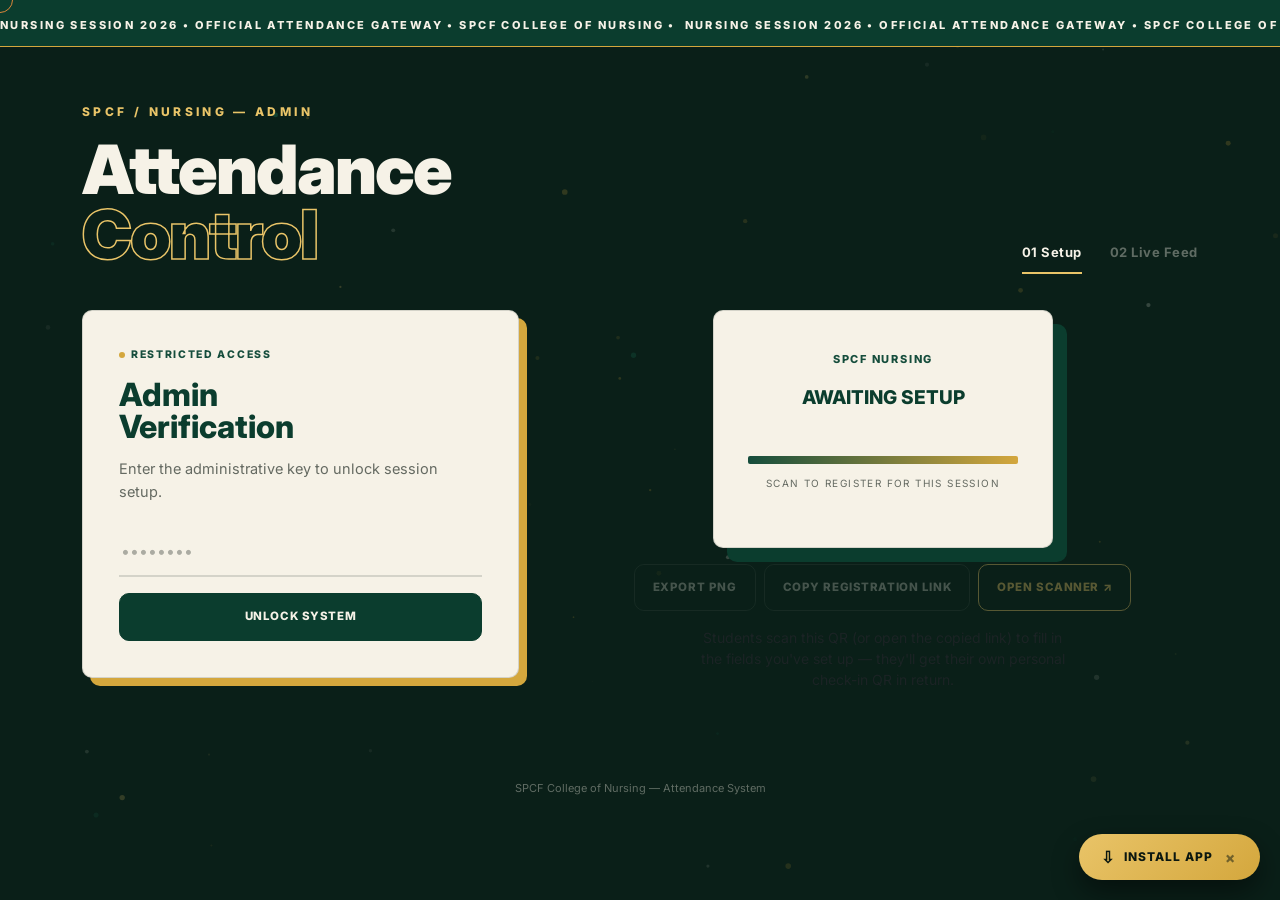
==== index.html @ 56ed8647 "Add files via upload" ====
<!DOCTYPE html>
<html lang="en">
<head>
<meta charset="UTF-8" />
<meta name="viewport" content="width=device-width, initial-scale=1.0" />
<title>Admin | CON Attendance</title>
<link rel="preconnect" href="https://fonts.googleapis.com">
<link href="https://fonts.googleapis.com/css2?family=Sora:wght@400;700;800&family=Inter:wght@400;600;900&display=swap" rel="stylesheet">
<link href="https://cdn.jsdelivr.net/npm/bootstrap@5.3.3/dist/css/bootstrap.min.css" rel="stylesheet">
<script src="https://cdnjs.cloudflare.com/ajax/libs/qrcodejs/1.0.0/qrcode.min.js"></script>
<link rel="stylesheet" href="css/style.css">
<link rel="manifest" href="manifest.webmanifest">
<meta name="theme-color" content="#0B3D2E">
<link rel="icon" type="image/png" href="images/favicon.png">
<link rel="apple-touch-icon" href="images/icon-192.png">
<meta name="mobile-web-app-capable" content="yes">
<meta name="apple-mobile-web-app-capable" content="yes">
<meta name="apple-mobile-web-app-status-bar-style" content="black-translucent">
<meta name="apple-mobile-web-app-title" content="CON Attendance">
</head>
<body>

<div class="cursor-ring"></div>

<div class="top-announcement">
  <div class="marquee-wrapper">
    <span>NURSING SESSION 2026&nbsp;•&nbsp;OFFICIAL ATTENDANCE GATEWAY&nbsp;•&nbsp;SPCF COLLEGE OF NURSING&nbsp;•&nbsp;</span>
    <span>NURSING SESSION 2026&nbsp;•&nbsp;OFFICIAL ATTENDANCE GATEWAY&nbsp;•&nbsp;SPCF COLLEGE OF NURSING&nbsp;•&nbsp;</span>
  </div>
</div>

<div class="container">
  <header class="main-header d-flex justify-content-between align-items-end flex-wrap gap-3">
    <div>
      <div class="logo-wrap">
        <img src="images/CON_NEW_LOGO.png" alt="Logo" class="main-logo" onerror="this.style.display='none'">
        <span class="dept-name">SPCF / NURSING — ADMIN</span>
      </div>
      <h1 class="page-title">Attendance<br><span class="outline">Control</span></h1>
    </div>
    <nav>
      <ul class="nav nav-pills" id="mainTabs">
        <li class="nav-item"><button class="nav-link active" data-bs-toggle="pill" data-bs-target="#panel-qr" type="button">01 Setup</button></li>
        <li class="nav-item"><button class="nav-link" data-bs-toggle="pill" data-bs-target="#panel-live" type="button">02 Live Feed</button></li>
      </ul>
    </nav>
  </header>

  <main class="tab-content pb-5">

    <!-- ============ TAB 01: SETUP ============ -->
    <div class="tab-pane fade show active" id="panel-qr">
      <div class="row g-5">

        <!-- Left: controls -->
        <div class="col-lg-5">
          <div class="card" id="lockCard">
            <div class="status-indicator">Restricted Access</div>
            <h2>Admin<br>Verification</h2>
            <p class="desc">Enter the administrative key to unlock session setup.</p>
            <div class="d-flex flex-column gap-3">
              <input type="password" class="form-control" id="passcodeInput" placeholder="••••••••">
              <button class="btn btn-primary" id="unlockBtn">Unlock System</button>
            </div>
            <p id="lockError" class="invalid-feedback mt-3" style="display:none;">Invalid credential.</p>
          </div>

          <div id="qrProtected" style="display:none">
            <div class="card">
              <div class="d-flex align-items-center justify-content-between mb-3">
                <span class="session-tag mb-0">Session Configuration</span>
                <button id="relockBtn" class="btn-link-minimal">Lock Portal</button>
              </div>

              <div class="mb-3">
                <label class="form-label">Event Name</label>
                <input type="text" class="form-control" id="eventName" placeholder="e.g. Clinical Seminar A">
              </div>

              <div class="mb-3">
                <label class="form-label">What Students Fill Out</label>
                <div id="fieldsEditor"></div>
                <button type="button" class="btn-link-minimal mt-2" id="addFieldBtn">+ Add Field</button>
              </div>

              <button class="btn btn-primary w-100" id="createSessionBtn">Create Session &amp; Get QR</button>
              <button class="btn-link-minimal mt-2" id="cancelEditBtn" style="display:none;">Cancel edit</button>

              <div id="sessionCreatedNote" class="small mt-3" style="display:none;">
                <span class="status-pill in" id="sessionStatusPill">Active</span>
                <span class="text-body ms-2" id="activeSessionLabel"></span>
                <button class="btn-link-minimal ms-2" id="toggleActiveBtn">End session</button>
              </div>

              <div class="history-module">
                <h3>Recent Sessions (this device)</h3>
                <div id="historyList"><p class="small text-body-secondary mb-0">No sessions yet.</p></div>
              </div>
            </div>
          </div>
        </div>

        <!-- Right: QR + links -->
        <div class="col-lg-7">
          <div class="d-flex flex-column align-items-center gap-3">
            <div class="badge-box" id="badgeContainer">
              <div class="badge-top">
                <img src="images/CON_NEW_LOGO.png" alt="CON" class="badge-icon" onerror="this.style.display='none'">
                <div class="badge-title">SPCF NURSING</div>
              </div>
              <h3 id="badgeEventName" class="display-event">Awaiting Setup</h3>
              <div id="qrcode" class="qr-target"></div>
              <div class="badge-footer">
                <div class="checker-line"></div>
                <p>SCAN TO REGISTER FOR THIS SESSION</p>
              </div>
            </div>
            <div class="d-flex gap-2 flex-wrap justify-content-center">
              <button class="btn btn-gold" id="downloadBtn" disabled>Export PNG</button>
              <button class="btn btn-gold" id="copyLinkBtn" disabled>Copy Registration Link</button>
              <a class="btn btn-gold" id="openScannerBtn" href="#" target="_blank" style="pointer-events:none;opacity:.35;">Open Scanner ↗</a>
            </div>
            <p class="small text-body-secondary text-center" style="max-width:380px;">
              Students scan this QR (or open the copied link) to fill in the fields you've set up —
              they'll get their own personal check-in QR in return.
            </p>
          </div>
        </div>

      </div>
    </div>

    <!-- ============ TAB 02: LIVE FEED ============ -->
    <div class="tab-pane fade" id="panel-live">
      <div class="row g-5">
        <div class="col-lg-5">
          <div class="card">
            <span class="session-tag">Live Attendance</span>
            <h2>Session<br>Monitor</h2>
            <p class="desc">Pick a session to watch registrations and check-ins update in real time.</p>

            <div class="mb-4">
              <label class="form-label">Session</label>
              <select class="form-select" id="sessionPicker">
                <option value="">— Select a session —</option>
              </select>
            </div>

            <button class="btn btn-gold w-100 mb-4" id="exportCsvBtn" disabled>Export Attendance (CSV)</button>

            <div class="stat-line">
              <span>Registered</span>
              <span id="registeredCount" class="entry-count" style="font-size:28px;">0</span>
            </div>
            <div class="stat-line big">
              <span>Checked In</span>
              <div class="d-flex align-items-center gap-2">
                <span class="pulse-dot" id="liveDot"></span>
                <span id="checkedInCount" class="entry-count">0</span>
              </div>
            </div>
          </div>
        </div>

        <div class="col-lg-7">
          <div class="table-toolbar d-flex gap-2 align-items-center mb-2">
            <input type="search" class="form-control" id="liveSearchInput" placeholder="Search name, ID, section…">
            <button type="button" class="btn btn-sm btn-outline-secondary" id="liveSearchClear" style="display:none; white-space:nowrap;">Clear</button>
          </div>
          <div class="table-frame">
            <div class="table-scroll">
              <table class="table table-hover" id="responseTable" style="display:none">
                <thead><tr id="tableHead"></tr></thead>
                <tbody id="tableBody"></tbody>
              </table>
              <div id="emptyState" class="empty-placeholder">
                <div class="empty-graphic"></div>
                <p>Select a session to see registrations.</p>
              </div>
              <p id="tableNote" class="small text-body-secondary" style="display:none; padding:12px 20px; margin:0;"></p>
            </div>
          </div>
        </div>
      </div>
    </div>

  </main>

  <footer class="site-footer">SPCF College of Nursing — Attendance System</footer>
</div>

<div class="toast-container position-fixed top-0 start-50 translate-middle-x p-3" id="toastStack" style="z-index:1080;"></div>

<script src="https://cdn.jsdelivr.net/npm/bootstrap@5.3.3/dist/js/bootstrap.bundle.min.js"></script>
<script type="module" src="js/app-shell.js"></script>
<script type="module" src="js/admin.js"></script>
</body>
</html>
---- css/style.css ----
/* =====================================================================
   SPCF CON ATTENDANCE — SHARED STYLESHEET
   Load order matters: Bootstrap 5 CSS loads FIRST in every HTML <head>,
   THIS file loads second so it can override Bootstrap using Bootstrap's
   own CSS variables (--bs-*). That's the technique: we're not fighting
   Bootstrap's specificity, we're feeding it our palette.
   ===================================================================== */

:root{
  color-scheme: light;              /* prevents Android/Chrome auto dark-mode from inverting QR codes */
  --black:      #0A1F18;
  --forest:     #0B3D2E;
  --pine:       #154D3C;
  --pine-light: #1B6E4C;
  --gold:       #D4A73D;
  --gold-bright:#E9C468;
  --mint:       #2FE6B0;   /* live / success states */
  --amber:      #E0A23B;   /* "already checked in" states */
  --danger:     #C1502E;
  --cream:      #F6F2E7;
  --paper:      #FFFFFF;
  --ink:        #0B1710;
  --ink-soft:   rgba(11,23,16,0.62);
  --on-dark:    rgba(246,242,231,0.72);
  --line:       rgba(246,242,231,0.16);
  --line-soft:  rgba(11,23,16,0.14);
  --radius:     10px;
  --ease:       cubic-bezier(.22,1,.36,1);

  /* ---- Bootstrap variable overrides (Bootstrap 5.3 theming API) ---- */
  --bs-body-bg:            var(--black);
  --bs-body-color:         var(--on-dark);
  --bs-font-sans-serif:    'Inter', sans-serif;
  --bs-body-font-size:     16px;
  --bs-link-color:         var(--gold-bright);
  --bs-link-hover-color:   var(--mint);
  --bs-border-radius:      var(--radius);
  --bs-border-radius-lg:   12px;
  --bs-border-radius-sm:   6px;
  --bs-primary:            #0B3D2E;
  --bs-primary-rgb:        11,61,46;
  --bs-success:            #2FE6B0;
  --bs-success-rgb:        47,230,176;
  --bs-warning:            #E0A23B;
  --bs-warning-rgb:        224,162,59;
  --bs-danger:             #C1502E;
  --bs-danger-rgb:         193,80,46;
}

*{ margin:0; padding:0; box-sizing:border-box; }
body{ font-family:'Inter',sans-serif; overflow-x:hidden; }
h1,h2,h3,.display-event{ font-family:'Inter',sans-serif; font-weight:800; line-height:1; }

/* ---------- Custom cursor ring (desktop pointer devices only) ---------- */
@media (hover:hover) and (pointer:fine){
  .cursor-ring{
    position:fixed; top:0; left:0; width:26px; height:26px;
    border:1.5px solid var(--gold-bright); border-radius:50%;
    pointer-events:none; z-index:10000; transform:translate(-50%,-50%);
    transition:width .18s var(--ease), height .18s var(--ease), border-color .18s;
    mix-blend-mode:difference;
  }
  .cursor-ring.grow{ width:46px; height:46px; border-color:var(--mint); }
}
@media (hover:none), (pointer:coarse){ .cursor-ring{ display:none; } }
input, textarea, button{ cursor:pointer; }
input, textarea{ cursor:text; }

/* ---------- Marquee ---------- */
.top-announcement{
  background:var(--forest); color:var(--cream); padding:11px 0;
  border-bottom:1px solid var(--gold); overflow:hidden;
}
.marquee-wrapper{
  display:inline-block; white-space:nowrap; font-weight:800; font-size:11px;
  text-transform:uppercase; letter-spacing:.22em; animation:scroll 32s linear infinite;
}
@keyframes scroll{ from{ transform:translateX(0);} to{ transform:translateX(-50%);} }

/* ---------- Header ---------- */
.main-header{ padding:56px 0 36px; }
.logo-wrap{ display:flex; align-items:center; gap:12px; margin-bottom:16px; }
.main-logo{ width:42px; height:42px; object-fit:contain; }
.dept-name{ font-weight:800; font-size:12px; letter-spacing:.28em; color:var(--gold-bright); }
.page-title{ font-weight:900; font-size:clamp(36px,6vw,68px); line-height:.95; letter-spacing:-.03em; color:var(--cream); }
.page-title .outline{ color:transparent; -webkit-text-stroke:1.5px var(--gold-bright); }
.eyebrow{ font-weight:800; font-size:11px; letter-spacing:.16em; text-transform:uppercase; color:var(--gold-bright); margin-bottom:10px; }
.subtext{ color:var(--on-dark); font-size:14.5px; max-width:52ch; }

/* ---------- Nav pills (Bootstrap nav-pills, restyled) ---------- */
.nav-pills{ --bs-nav-pills-link-active-bg: transparent; gap:28px; }
.nav-pills .nav-link{
  font-weight:700; font-size:13px; letter-spacing:.04em; color:var(--on-dark);
  opacity:.5; padding:0 0 12px; border-radius:0; position:relative; border:none; background:none;
}
.nav-pills .nav-link::after{
  content:""; position:absolute; left:0; right:0; bottom:0; height:2px;
  background:var(--gold-bright); transform:scaleX(0); transform-origin:left; transition:transform .3s var(--ease);
}
.nav-pills .nav-link.active{ opacity:1; color:var(--cream); }
.nav-pills .nav-link.active::after{ transform:scaleX(1); }

/* ---------- Cards ---------- */
.card{
  --bs-card-bg: var(--cream); --bs-card-color: var(--ink); --bs-card-border-width:1.5px;
  --bs-card-border-color: var(--line-soft); --bs-card-border-radius: var(--radius);
  box-shadow:8px 8px 0px var(--gold); padding:36px;
}
.card + .card{ margin-top:24px; }
.session-tag, .status-indicator{
  font-size:10.5px; font-weight:800; text-transform:uppercase; letter-spacing:.16em;
  color:var(--pine); display:inline-flex; align-items:center; gap:6px; margin-bottom:16px;
}
.status-indicator::before{ content:""; width:6px; height:6px; border-radius:50%; background:var(--gold); }
.card h2{ font-size:clamp(24px,3vw,32px); margin-bottom:14px; color:var(--forest); }
.desc{ color:var(--ink-soft); line-height:1.6; margin-bottom:24px; font-size:14.5px; }

/* ---------- Forms (Bootstrap form-control, restyled to the underline look) ---------- */
.form-label{
  font-size:10px; font-weight:800; text-transform:uppercase; letter-spacing:.12em;
  color:var(--pine); margin-bottom:8px;
}
.form-control, .form-select{
  --bs-body-bg:transparent;
  background:transparent; border:none; border-bottom:2px solid var(--line-soft); border-radius:0;
  padding:12px 2px; font-size:16px; color:var(--ink); box-shadow:none;
}
.form-control:focus, .form-select:focus{
  background:transparent; border-bottom-color:var(--gold); box-shadow:none; color:var(--ink);
}
.form-control::placeholder{ color:rgba(11,23,16,0.32); }
.form-control.is-invalid{ border-bottom-color:var(--danger); }
.invalid-feedback{ color:var(--danger); font-weight:700; font-size:12.5px; }

/* ---------- Buttons ---------- */
.btn{ font-weight:800; text-transform:uppercase; font-size:11.5px; letter-spacing:.05em; padding:14px 18px; }
.btn-primary{
  --bs-btn-bg: var(--forest); --bs-btn-border-color: var(--forest);
  --bs-btn-hover-bg: var(--pine-light); --bs-btn-hover-border-color: var(--pine-light);
  --bs-btn-active-bg: var(--pine); --bs-btn-color:var(--cream); --bs-btn-hover-color:var(--cream);
  --bs-btn-disabled-bg: var(--forest); --bs-btn-disabled-border-color:var(--forest);
}
.btn-outline-primary{
  --bs-btn-color: var(--forest); --bs-btn-border-color: var(--forest);
  --bs-btn-hover-bg: var(--forest); --bs-btn-hover-color: var(--cream); --bs-btn-hover-border-color:var(--forest);
}
.btn-gold{
  background:transparent; border:1.5px solid var(--gold-bright); color:var(--gold-bright);
}
.btn-gold:hover{ background:var(--gold-bright); color:var(--forest); }
.btn-gold:disabled{ opacity:.35; border-color:var(--line); color:var(--on-dark); }
.btn-link-minimal{
  background:none; border:none; color:var(--ink-soft); font-size:11px; font-weight:700;
  text-transform:uppercase; letter-spacing:.05em; text-decoration:underline; text-underline-offset:3px; padding:0;
}
.btn-link-minimal:hover{ color:var(--forest); }

/* ---------- History module ---------- */
.history-module{ margin-top:26px; padding-top:20px; border-top:1.5px solid var(--line-soft); }
.history-module h3{ font-size:10.5px; font-weight:800; text-transform:uppercase; letter-spacing:.14em; color:var(--pine); margin-bottom:12px; }
.history-item{ display:flex; align-items:center; justify-content:space-between; gap:12px; cursor:pointer;
  padding:14px 16px; border-radius:10px; margin-bottom:8px; background:var(--paper);
  border:1px solid var(--line-soft); }
.history-item.open{ border-left:4px solid var(--gold); background:rgba(212,167,61,0.08); }
.history-item .hinfo{ display:flex; align-items:center; gap:10px; min-width:0; }
.history-item .hname{ font-size:13.5px; font-weight:700; color:var(--forest); overflow:hidden; text-overflow:ellipsis; white-space:nowrap; }
.history-item .hactions{ display:flex; gap:6px; flex-shrink:0; flex-wrap:wrap; justify-content:flex-end; }
.history-item button{ border:1px solid var(--line-soft); background:var(--paper); color:var(--pine); font-weight:700; font-size:11px; padding:8px 12px; border-radius:8px; }
.history-item button.open-btn{ background:var(--mint); border-color:var(--mint); color:#06251B; }
.history-item button.close-btn{ background:var(--amber); border-color:var(--amber); color:#fff; }
.history-item button.ghost-btn{ background:transparent; color:var(--ink-soft); border-color:var(--line-soft); }
.history-item button.ghost-btn.del{ color:var(--danger); }

/* ---------- QR badge (used on admin + register page) ---------- */
.badge-box{
  background:var(--cream); border:1.5px solid var(--line-soft); border-radius:var(--radius);
  padding:40px 34px; text-align:center; box-shadow:14px 14px 0px var(--forest);
  max-width:340px; width:100%; margin:0 auto;
}
.badge-top{ display:flex; align-items:center; justify-content:center; gap:10px; margin-bottom:20px; }
.badge-icon{ width:34px; height:34px; object-fit:contain; }
.badge-title{ font-weight:800; font-size:11px; letter-spacing:.16em; color:var(--pine); }
.display-event{ font-size:19px; color:var(--forest); margin-bottom:22px; text-transform:uppercase; min-height:24px; word-break:break-word; }
.qr-target{ display:flex; justify-content:center; color-scheme:light; }
.qr-target canvas, .qr-target img{
  margin:0 auto; border-radius:8px; background:#ffffff; padding:10px;
  filter:none; color-scheme:light; forced-color-adjust:none;
}
@keyframes qrPop{ from{ opacity:0; transform:scale(.82);} to{ opacity:1; transform:scale(1);} }
.qr-target.pop{ animation:qrPop .4s cubic-bezier(.34,1.56,.64,1); }
.badge-footer{ margin-top:22px; }
.checker-line{ height:8px; margin-bottom:12px; border-radius:2px; background:linear-gradient(90deg,var(--pine),var(--gold)); }
.badge-footer p{ font-size:10px; letter-spacing:.14em; text-transform:uppercase; color:var(--ink-soft); }
.student-name-display{ font-size:15px; font-weight:700; color:var(--ink); margin-top:4px; }
.student-id-display{ font-size:12px; font-weight:600; letter-spacing:.08em; color:var(--ink-soft); margin:2px 0 0; text-transform:uppercase; }

/* ---------- Status pills ---------- */
.status-pill{
  display:inline-flex; align-items:center; gap:6px; padding:5px 12px; border-radius:20px;
  font-size:11px; font-weight:800; text-transform:uppercase; letter-spacing:.06em;
}
.status-pill.in{ background:rgba(47,230,176,0.16); color:#0B3D2E; }
.status-pill.in::before{ content:""; width:6px; height:6px; border-radius:50%; background:var(--mint); }
.status-pill.out{ background:rgba(11,23,16,0.08); color:var(--ink-soft); }
.status-pill.out::before{ content:""; width:6px; height:6px; border-radius:50%; background:#9CA69E; }

/* ---------- Live feed stats ---------- */
.stat-line{ display:flex; justify-content:space-between; align-items:center; padding:16px 0; border-bottom:1px solid var(--line-soft); }
.stat-line.big{ border-bottom:none; padding-bottom:0; }
.entry-count{ font-weight:900; font-size:44px; color:var(--gold); line-height:1; }
.pulse-dot{ width:9px; height:9px; border-radius:50%; background:#C7D3CB; }
.pulse-dot.live{ background:var(--mint); animation:pulse 1.6s infinite; }
@keyframes pulse{ 0%{box-shadow:0 0 0 0 rgba(47,230,176,.55);} 70%{box-shadow:0 0 0 9px rgba(47,230,176,0);} 100%{box-shadow:0 0 0 0 rgba(47,230,176,0);} }

/* ---------- Table ---------- */
.table-frame{ border:1.5px solid var(--line-soft); background:var(--cream); border-radius:var(--radius); height:560px; overflow:hidden; box-shadow:14px 14px 0px var(--forest); }
.table-scroll{ height:100%; overflow-y:auto; }
.table-frame table{ --bs-table-bg:transparent; margin-bottom:0; }
.table-frame thead th{
  background:var(--forest); color:var(--cream); font-size:10.5px; text-transform:uppercase;
  letter-spacing:.08em; position:sticky; top:0; border:none; padding:16px 20px;
}
.table-frame tbody td{ padding:14px 20px; font-size:13.5px; color:var(--ink); vertical-align:middle; }
@keyframes rowFlash{ from{ background:rgba(212,167,61,0.35);} to{ background:transparent;} }
tr.row-new td{ animation:rowFlash 2.2s ease-out; }
.empty-placeholder{ text-align:center; padding:60px 20px; color:var(--ink-soft); }
.empty-graphic{ width:34px; height:34px; border-radius:50%; margin:0 auto 14px; border:2px solid var(--gold); animation:breathe 2.4s ease-in-out infinite; }
@keyframes breathe{ 0%,100%{transform:scale(1);opacity:.75;} 50%{transform:scale(1.15);opacity:1;} }

/* ---------- Scanner ---------- */
.scan-frame{
  background:#fff; border:1px solid var(--line-soft); border-radius:var(--radius);
  box-shadow:0 6px 24px rgba(11,33,26,.08); padding:20px; max-width:420px; margin:0 auto;
}
#reader{ border-radius:8px; overflow:hidden; }
#reader video{ border-radius:8px; }
.scan-result-flash{
  padding:18px; border-radius:10px; margin-top:16px; text-align:center; font-weight:800;
  text-transform:uppercase; letter-spacing:.04em; font-size:13px;
}
.scan-result-flash.success{ background:rgba(47,230,176,0.18); color:#0B3D2E; }
.scan-result-flash.warn{ background:rgba(224,162,59,0.2); color:#5c3f0f; }
.scan-result-flash.error{ background:rgba(193,80,46,0.16); color:#6b2a17; }
.recent-scan-item{
  display:flex; justify-content:space-between; align-items:center; padding:10px 14px;
  background:var(--paper); border:1px solid var(--line-soft); border-radius:8px; margin-bottom:6px;
}
.recent-scan-item .rname{ font-weight:600; color:var(--ink); font-size:13px; }
.recent-scan-item .rtime{ font-size:11px; color:var(--ink-soft); }
.manual-panel{ border-top:1px solid var(--line-soft); margin-top:20px; padding-top:18px; }

/* per-session live totals on the scanner (same numbers on every device) */
.session-chips{ display:flex; flex-wrap:wrap; gap:6px; margin-bottom:10px; }
.session-chip{
  display:inline-flex; align-items:center; gap:6px; padding:5px 12px; border-radius:16px;
  background:var(--paper); color:var(--pine); font-size:11.5px; font-weight:700;
  border:1px solid var(--line-soft); cursor:pointer; transition:border-color .15s, background .15s;
}
.session-chip:hover{ border-color:var(--mint); background:rgba(47,230,176,.08); }

/* camera switch button on the scanner */
.scan-toolbar{ justify-content:flex-end; }
.switch-cam-btn{
  width:44px; height:44px; border-radius:12px !important; font-size:19px; line-height:1;
  padding:0 !important; display:inline-flex; align-items:center; justify-content:center;
  background:var(--forest) !important; border:1.5px solid var(--pine-light) !important; color:var(--cream) !important;
}
.switch-cam-btn:hover{ transform:translateY(-2px); box-shadow:0 5px 0 0 var(--gold); }
.switch-cam-btn:disabled{ opacity:.45; }
.switch-cam-btn:active{ transform:scale(.94); }

/* name/ID search result picker on the scanner */
.search-results{ background:rgba(11,61,46,0.06); border-radius:10px; padding:12px; }
.pick-head{ font-size:11px; font-weight:800; text-transform:uppercase; letter-spacing:.1em; color:var(--pine); margin-bottom:10px; }
.pick-row{
  display:flex; align-items:center; justify-content:space-between; gap:10px; width:100%;
  background:var(--paper); border:1.5px solid var(--line-soft); border-radius:8px;
  padding:10px 14px; margin-bottom:6px; font-size:13.5px; color:var(--ink); text-align:left;
}
.pick-row b{ color:var(--forest); }
.pick-row span{ font-size:11.5px; color:var(--ink-soft); letter-spacing:.05em; }
.pick-row:hover{ border-color:var(--gold); background:rgba(212,167,61,0.08); }

/* ---------- Error / empty states ---------- */
.error-state{ text-align:center; padding:70px 20px; }
.error-state .icon{ font-size:40px; margin-bottom:16px; }

/* ---------- Toast (Bootstrap toast, positioned + restyled) ---------- */
.toast{
  background:var(--forest); color:var(--cream); border-left:3px solid var(--gold); border-radius:8px;
  font-size:13px; font-weight:600; box-shadow:0 10px 28px rgba(0,0,0,.35);
}
.toast.warn{ border-left-color:var(--amber); }
.toast.error{ border-left-color:var(--danger); }
.toast .toast-body{ padding:13px 16px; }

/* ---------- Panels ---------- */
.tab-pane{ animation:slideIn .5s var(--ease); }
@keyframes slideIn{ from{opacity:0; transform:translateY(20px);} to{opacity:1; transform:none;} }

footer.site-footer{ text-align:center; padding:26px; font-size:11px; color:var(--on-dark); opacity:.5; }

/* ---------- Interaction effects ---------- */
.btn{ transition: transform .16s var(--ease), box-shadow .16s var(--ease), background .2s, color .2s; }
.btn:hover:not(:disabled){ transform:translateY(-2px); }
.btn:active:not(:disabled){ transform:translateY(0) scale(.97); }
.btn-primary:hover:not(:disabled){ box-shadow:0 6px 0 0 var(--gold); }
.btn-gold:hover:not(:disabled){ box-shadow:0 6px 0 0 var(--forest); }

.ripple{
  position:absolute; border-radius:50%; transform:scale(0);
  background:rgba(255,255,255,0.5); pointer-events:none;
  animation:rippleAnim .55s ease-out forwards;
}
@keyframes rippleAnim{ to{ transform:scale(2.8); opacity:0; } }
.btn{ position:relative; overflow:hidden; }

a, button, .nav-link, .history-item, .form-select{ transition: color .18s, background .18s, border-color .18s, box-shadow .18s; }
:focus-visible{ outline:2px solid var(--gold-bright); outline-offset:2px; border-radius:4px; }

.history-item{ transition:background .18s var(--ease), transform .18s var(--ease); border-left:3px solid transparent; }
.history-item:hover{ background:rgba(11,61,46,0.11); border-left-color:var(--gold); transform:translateX(3px); }
.history-item button{ transition:transform .15s var(--ease), background .15s, color .15s; cursor:pointer;}
.history-item button:hover{ transform:translateY(-1px); border-color:var(--pine-light); background:var(--forest); color:var(--cream); }
.history-item button.del:hover{ background:var(--danger); border-color:var(--danger); color:#fff; }
.history-item button.open-btn:hover{ background:var(--mint); border-color:var(--mint); color:#06251B; transform:translateY(-1px); }
.history-item button.close-btn:hover{ background:var(--amber); border-color:var(--amber); color:#fff; }

.table-frame tbody tr{ transition:background .15s; cursor:default; }
.table-frame tbody tr:hover td{ background:rgba(212,167,61,0.14); }

/* badge tilt + shine (JS toggles the transform inline on mousemove) */
.badge-box{
  transform-style:preserve-3d; will-change:transform;
  background-image:linear-gradient(115deg, transparent 42%, rgba(255,255,255,0.65) 50%, transparent 58%);
  background-repeat:no-repeat; background-size:280% 280%; background-position:-70% -70%;
  transition:transform .1s ease-out, background-position .7s ease, box-shadow .25s;
}
.badge-box:hover{ background-position:170% 170%; box-shadow:18px 18px 0px var(--forest); }

/* load-in stagger */
@keyframes riseIn{ from{ opacity:0; transform:translateY(16px);} to{ opacity:1; transform:none;} }
.card, .badge-box, .table-frame, .scan-frame{ animation:riseIn .5s var(--ease) both; }
#qrProtected .card{ animation-delay:.06s; }

/* ---------- Registration fields editor ---------- */
.field-row{
  background:rgba(11,61,46,0.05); padding:8px 10px; border-radius:8px;
}
.field-row .form-control{ border-bottom:1.5px solid var(--line-soft); padding:8px 4px; font-size:13.5px; }
.field-row .form-control:focus{ border-bottom-color:var(--gold); }
.field-remove-btn{
  background:none; border:none; color:var(--danger); font-size:18px; line-height:1; font-weight:800;
  padding:0 4px; flex-shrink:0;
}
.field-remove-btn:hover{ transform:scale(1.2); }

@media (max-width:520px){ .card{ padding:26px 20px; } }

/* =====================================================================
   PWA APP LAYER + PRO FX  (injected elements come from js/app-shell.js)
   ===================================================================== */

/* ---------- canvases: ambient particles behind, confetti on top ---------- */
#fx-particles{
  position:fixed; inset:0; width:100%; height:100%;
  z-index:-1; pointer-events:none;
}
#fx-confetti{
  position:fixed; inset:0; width:100%; height:100%;
  z-index:3000; pointer-events:none;
}

/* ---------- floating "Install App" pill ---------- */
.pwa-install-btn{
  position:fixed; right:20px; bottom:20px; z-index:2500;
  display:inline-flex; align-items:center; gap:10px;
  padding:14px 22px; border:none; border-radius:40px;
  font-family:'Inter',sans-serif; font-weight:800; font-size:12px;
  letter-spacing:.08em; text-transform:uppercase; color:#0B1710;
  background:linear-gradient(135deg,var(--gold-bright),var(--gold));
  box-shadow:0 12px 28px rgba(0,0,0,.45);
  cursor:pointer; opacity:0; transform:translateY(90px);
  transition:transform .45s var(--ease), opacity .45s var(--ease), box-shadow .25s;
  animation:installGlow 2.6s ease-in-out infinite;
}
.pwa-install-btn.show{ opacity:1; transform:translateY(0); }
.pwa-install-btn:hover{ transform:translateY(-3px) scale(1.04); box-shadow:0 16px 34px rgba(0,0,0,.5); }
.pwa-install-btn:active{ transform:scale(.96); }
.pwa-install-btn .ico{ font-size:16px; line-height:1; }
.pwa-install-btn .kill{ font-size:15px; line-height:1; opacity:.5; padding:0 2px; transition:opacity .15s; }
.pwa-install-btn .kill:hover{ opacity:1; }
@keyframes installGlow{
  0%,100%{ box-shadow:0 12px 28px rgba(0,0,0,.45), 0 0 0 0 rgba(233,196,104,.5); }
  50%    { box-shadow:0 12px 28px rgba(0,0,0,.45), 0 0 0 14px rgba(233,196,104,0); }
}
@media (display-mode:standalone){ .pwa-install-btn{ display:none !important; } }
@media (max-width:520px){ .pwa-install-btn{ right:14px; bottom:14px; } }

/* ---------- offline / back-online banner ---------- */
#netBanner{
  position:fixed; top:14px; left:50%; transform:translateX(-50%);
  z-index:2600; padding:11px 24px; border-radius:30px;
  font-size:12px; font-weight:800; letter-spacing:.06em; text-transform:uppercase;
  background:var(--mint); color:#06251B;
  box-shadow:0 12px 28px rgba(0,0,0,.45);
  animation:bannerDrop .4s var(--ease); white-space:nowrap;
}
#netBanner.offline{ background:var(--danger); color:var(--cream); }
#netBanner.online-flash{
  background:var(--mint); color:#06251B;
  animation:bannerDrop .4s var(--ease), fadeAway .5s ease 1.9s forwards;
}
@keyframes bannerDrop{ from{ transform:translate(-50%,-80px); opacity:0; } to{ transform:translate(-50%,0); opacity:1; } }
@keyframes fadeAway{ to{ opacity:0; visibility:hidden; } }

/* ---------- scan result flash: springy pop-in ---------- */
.scan-result-flash{ animation:flashPop .32s cubic-bezier(.34,1.56,.64,1); }
@keyframes flashPop{ from{ transform:scale(.9); opacity:0; } to{ transform:scale(1); opacity:1; } }

/* ---------- live-feed polish ---------- */
.status-pill.in::before{ animation:pulse 1.8s infinite; }
/* entrance animation only for the first rows — keeps 1000+ row tables smooth */
.table-frame tbody tr:nth-child(-n+10){ animation:riseIn .35s var(--ease) both; }
.table-frame tbody tr:nth-child(2){ animation-delay:.03s; }
.table-frame tbody tr:nth-child(3){ animation-delay:.06s; }
.table-frame tbody tr:nth-child(4){ animation-delay:.09s; }
.table-frame tbody tr:nth-child(5){ animation-delay:.12s; }
.table-frame tbody tr:nth-child(6){ animation-delay:.15s; }

/* ---------- card hover micro-lift ---------- */
.card{ transition:transform .25s var(--ease), box-shadow .25s var(--ease); }
.card:hover{ transform:translateY(-3px); box-shadow:10px 12px 0px var(--gold); }

/* ---------- respect users who prefer reduced motion ---------- */
@media (prefers-reduced-motion:reduce){
  #fx-particles, #fx-confetti{ display:none; }
  .pwa-install-btn{ animation:none; }
}

/* ---------- scanner camera diagnostics card ---------- */
#reader.cam-error{
  background:var(--cream); border:1.5px dashed var(--line-soft); border-radius:8px;
  min-height:230px; display:flex; align-items:center; justify-content:center;
}
#reader.cam-error::after{ display:none; }
.camera-error{ padding:40px 24px; text-align:center; width:100%; }
.camera-error .ce-icon{ font-size:38px; margin-bottom:12px; }
.camera-error h3{ font-size:17px; font-weight:800; color:var(--forest); margin-bottom:10px; }
.camera-error p{ font-size:13px; line-height:1.65; color:var(--ink-soft); max-width:330px; margin:0 auto 18px; }

/* ---------- install help sheet (iOS guidance / manual install) ---------- */
#installHelpSheet{
  position:fixed; inset:0; z-index:2800;
  background:rgba(10,31,24,.72); backdrop-filter:blur(5px);
  display:flex; align-items:center; justify-content:center; padding:20px;
  animation:fadeIn .25s var(--ease);
}
@keyframes fadeIn{ from{ opacity:0; } to{ opacity:1; } }
.ih-card{
  position:relative; background:var(--cream); color:var(--ink);
  max-width:400px; width:100%; border-radius:16px; padding:30px 26px;
  box-shadow:0 30px 70px rgba(0,0,0,.5);
  animation:sheetUp .35s var(--ease);
}
@keyframes sheetUp{ from{ transform:translateY(30px); opacity:0; } to{ transform:none; opacity:1; } }
.ih-close{
  position:absolute; top:12px; right:14px; border:none; background:none;
  font-size:26px; line-height:1; color:var(--ink-soft); cursor:pointer; padding:0;
}
.ih-close:hover{ color:var(--ink); }
.ih-badge{
  width:46px; height:46px; border-radius:12px; margin-bottom:14px;
  display:flex; align-items:center; justify-content:center;
  background:linear-gradient(135deg,var(--gold-bright),var(--gold));
  color:#0B1710; font-size:22px; font-weight:800;
}
.ih-card h3{ font-size:19px; font-weight:800; color:var(--forest); margin-bottom:16px; }
.ih-steps{ list-style:none; margin:0 0 14px; padding:0; }
.ih-steps li{
  display:flex; gap:12px; align-items:flex-start; margin-bottom:12px;
  font-size:13.5px; line-height:1.6; color:var(--ink);
}
.step-num{
  flex-shrink:0; width:22px; height:22px; border-radius:50%;
  background:var(--forest); color:var(--cream); font-size:11px; font-weight:800;
  display:flex; align-items:center; justify-content:center; margin-top:2px;
}
.ios-glyph{
  display:inline-flex; align-items:center; justify-content:center;
  width:20px; height:20px; border-radius:5px; margin:0 2px;
  border:1.5px solid var(--forest); color:var(--forest);
  font-size:12px; font-weight:800; vertical-align:-4px;
}
.ih-note{
  font-size:11.5px; color:var(--ink-soft); line-height:1.6;
  border-top:1.5px solid var(--line-soft); padding-top:12px; margin:0;
}

/* ---------- custom confirm dialog (works in iOS standalone PWA) ---------- */
.confirm-overlay{
  position:fixed; inset:0; z-index:2900;
  background:rgba(10,31,24,.72); backdrop-filter:blur(5px);
  display:flex; align-items:center; justify-content:center; padding:20px;
  animation:fadeIn .25s var(--ease);
}
.confirm-card{
  background:var(--cream); color:var(--ink); max-width:380px; width:100%;
  border-radius:16px; padding:28px 24px; box-shadow:0 30px 70px rgba(0,0,0,.5);
  animation:sheetUp .35s var(--ease);
}
.confirm-msg{
  font-size:15px; font-weight:600; line-height:1.6; color:var(--ink); margin:0 0 22px;
}
.confirm-msg small{ font-weight:400; display:block; margin-top:8px; color:var(--ink-soft); }
.confirm-actions{ display:flex; gap:10px; justify-content:flex-end; }
.confirm-actions .btn{ font-size:11px; padding:12px 16px; }
.btn-confirm-danger{
  background:var(--danger); border:1px solid var(--danger); color:var(--cream);
}
.btn-confirm-danger:hover{ background:#a54022; border-color:#a54022; color:#fff; }
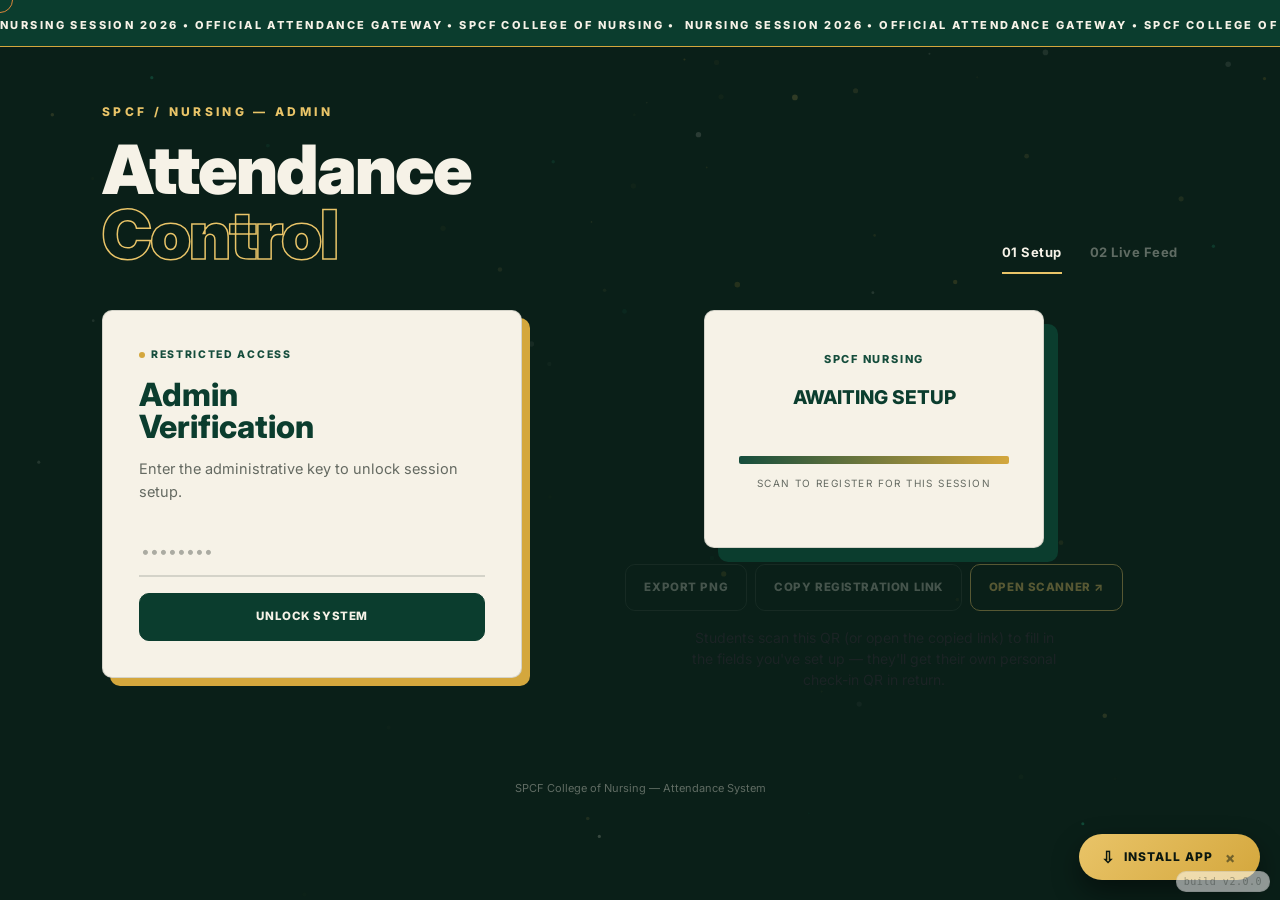
==== commit 0152ee11: "Add files via upload" ====
--- a/index.html
+++ b/index.html
@@ -163,9 +163,10 @@
         </div>
 
         <div class="col-lg-7">
-          <div class="table-toolbar d-flex gap-2 align-items-center mb-2">
-            <input type="search" class="form-control" id="liveSearchInput" placeholder="Search name, ID, section…">
-            <button type="button" class="btn btn-sm btn-outline-secondary" id="liveSearchClear" style="display:none; white-space:nowrap;">Clear</button>
+          <div class="live-search-bar">
+            <svg class="ls-icon" width="18" height="18" viewBox="0 0 24 24" fill="none" stroke="currentColor" stroke-width="2.2" stroke-linecap="round" stroke-linejoin="round"><circle cx="11" cy="11" r="7"/><path d="M21 21l-4.3-4.3"/></svg>
+            <input type="search" class="form-control form-control-lg" id="liveSearchInput" placeholder="Search by name, student ID, or section…">
+            <button type="button" class="btn btn-gold" id="liveSearchClear" style="display:none; white-space:nowrap;">Clear</button>
           </div>
           <div class="table-frame">
             <div class="table-scroll">
--- a/css/style.css
+++ b/css/style.css
@@ -258,16 +258,17 @@
 }
 .session-chip:hover{ border-color:var(--mint); background:rgba(47,230,176,.08); }
 
-/* camera switch button on the scanner */
+/* camera switch button on the scanner — clean & minimal */
 .scan-toolbar{ justify-content:flex-end; }
 .switch-cam-btn{
-  width:44px; height:44px; border-radius:12px !important; font-size:19px; line-height:1;
-  padding:0 !important; display:inline-flex; align-items:center; justify-content:center;
-  background:var(--forest) !important; border:1.5px solid var(--pine-light) !important; color:var(--cream) !important;
-}
-.switch-cam-btn:hover{ transform:translateY(-2px); box-shadow:0 5px 0 0 var(--gold); }
-.switch-cam-btn:disabled{ opacity:.45; }
-.switch-cam-btn:active{ transform:scale(.94); }
+  width:38px; height:38px; border-radius:50%; font-size:18px; line-height:1;
+  padding:0; display:inline-flex; align-items:center; justify-content:center;
+  background:transparent; border:1px solid var(--line-soft); color:var(--ink-soft);
+  cursor:pointer; transition:color .15s, border-color .15s, background .15s;
+}
+.switch-cam-btn:hover{ color:var(--forest); border-color:var(--pine-light); background:rgba(11,61,46,.06); }
+.switch-cam-btn:disabled{ opacity:.4; }
+.switch-cam-btn:active{ background:rgba(11,61,46,.12); }
 
 /* name/ID search result picker on the scanner */
 .search-results{ background:rgba(11,61,46,0.06); border-radius:10px; padding:12px; }
@@ -414,6 +415,17 @@
 @keyframes bannerDrop{ from{ transform:translate(-50%,-80px); opacity:0; } to{ transform:translate(-50%,0); opacity:1; } }
 @keyframes fadeAway{ to{ opacity:0; visibility:hidden; } }
 
+/* ---------- scanner: sweeping laser line over the camera view ---------- */
+#reader{ position:relative; }
+#reader::after{
+  content:""; position:absolute; left:6%; right:6%; top:10%; height:2px; border-radius:2px;
+  background:linear-gradient(90deg, transparent, var(--mint), transparent);
+  box-shadow:0 0 14px rgba(47,230,176,.7);
+  animation:laserSweep 2.4s ease-in-out infinite;
+  pointer-events:none; z-index:5; opacity:.8;
+}
+@keyframes laserSweep{ 0%{ top:10%; } 50%{ top:88%; } 100%{ top:10%; } }
+
 /* ---------- scan result flash: springy pop-in ---------- */
 .scan-result-flash{ animation:flashPop .32s cubic-bezier(.34,1.56,.64,1); }
 @keyframes flashPop{ from{ transform:scale(.9); opacity:0; } to{ transform:scale(1); opacity:1; } }
@@ -433,8 +445,16 @@
 .card:hover{ transform:translateY(-3px); box-shadow:10px 12px 0px var(--gold); }
 
 /* ---------- respect users who prefer reduced motion ---------- */
+/* ---------- build version badge (bottom corner) ---------- */
+#buildBadge{
+  position:fixed; right:10px; bottom:8px; z-index:2900; pointer-events:none;
+  font-family:ui-monospace, SFMono-Regular, Menlo, monospace; font-size:10px;
+  letter-spacing:.05em; color:rgba(11,23,16,.32); background:rgba(255,255,255,.55);
+  padding:2px 7px; border-radius:10px; border:1px solid rgba(11,23,16,.08);
+}
 @media (prefers-reduced-motion:reduce){
   #fx-particles, #fx-confetti{ display:none; }
+  #reader::after{ display:none; }
   .pwa-install-btn{ animation:none; }
 }
 
@@ -519,3 +539,60 @@
   background:var(--danger); border:1px solid var(--danger); color:var(--cream);
 }
 .btn-confirm-danger:hover{ background:#a54022; border-color:#a54022; color:#fff; }
+
+/* Reset the responsive search-toolbar rule now that it's a styled bar. */
+@media (max-width:575px){
+  .live-search-bar{ flex-wrap:wrap; }
+  .live-search-bar .form-control{ flex:1 1 100%; }
+  .live-search-bar #liveSearchClear{ margin-left:auto; }
+}
+
+/* =====================================================================
+   RESPONSIVE / APP-SYNC POLISH — mobile & desktop
+   ===================================================================== */
+
+/* Same data everywhere: never let the table overflow the screen sideways.
+   .table-frame is fixed-height on desktop; let it breathe on smaller vp. */
+.table-frame{ height:min(560px, 62vh); }
+.table-scroll{ overflow-x:auto; }
+.table-frame table{ min-width:520px; }
+
+/* Admin session rows: stack the name-line above the actions on phones. */
+.history-item{ align-items:stretch; }
+.history-item .hactions{ align-items:center; }
+.history-item button{ min-height:32px; }
+
+/* Touch-friendly controls on phones (also avoids iOS auto-zoom on inputs). */
+@media (hover:none), (pointer:coarse){
+  .history-item:hover{ transform:none; }
+  .history-item button{ min-height:38px; }
+  .switch-cam-btn{ width:42px; height:42px; }
+  input, select, textarea{ font-size:16px !important; }
+}
+
+@media (max-width:575px){
+  /* Admin history: actions wrap below the session name instead of squishing. */
+  .history-item{ flex-direction:column; align-items:stretch; gap:10px; }
+  .history-item .hinfo{ justify-content:space-between; }
+  .history-item .hactions{ justify-content:flex-start; flex-wrap:wrap; }
+
+  /* Live feed: search bar + clear go on their own rows; table fits screen. */
+  .live-search-bar{ flex-wrap:wrap; }
+  .live-search-bar .form-control{ flex:1 1 100%; }
+  .live-search-bar #liveSearchClear{ margin-left:auto; }
+
+  /* Heavy offset shadows trim down on small screens. */
+  .table-frame{ box-shadow:6px 6px 0px var(--forest); height:min(520px, 60vh); }
+  .badge-box:hover{ box-shadow:8px 8px 0px var(--forest); }
+  .card:hover{ box-shadow:4px 6px 0px var(--gold); }
+
+  /* Scanner: manual check-in fills the width nicely. */
+  .manual-panel .d-flex{ flex-wrap:wrap; }
+  .manual-panel #manualBtn{ flex:1 1 100%; }
+}
+
+@media (min-width:992px){
+  /* On desktop, the admin setup panel gets comfortable max widths. */
+  .container{ max-width:1100px; }
+  .qr-target canvas{ width:260px !important; height:260px !important; }
+}
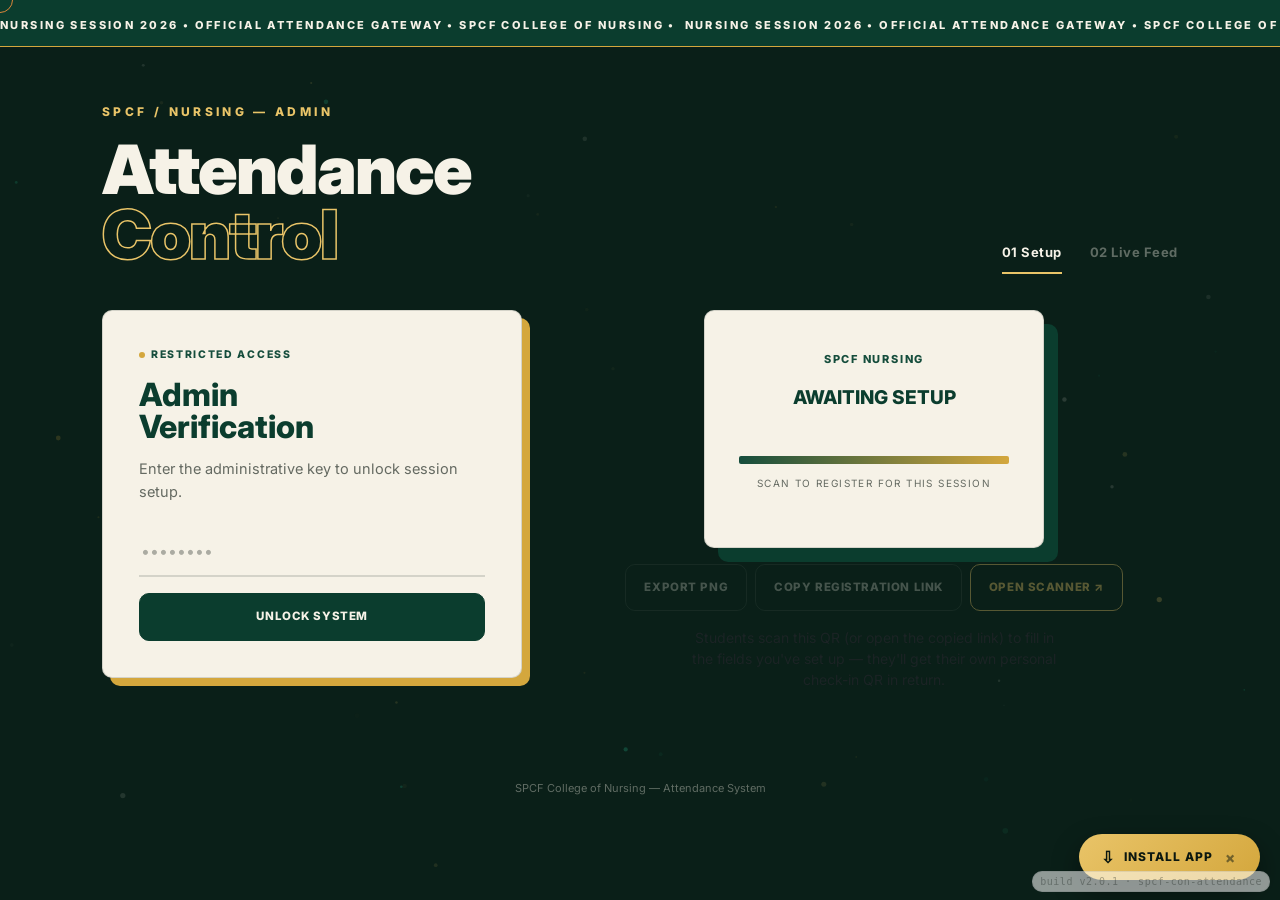
==== commit b70b8272: "Add files via upload" ====
--- a/index.html
+++ b/index.html
@@ -93,7 +93,7 @@
               </div>
 
               <div class="history-module">
-                <h3>Recent Sessions (this device)</h3>
+                <h3>All Sessions</h3>
                 <div id="historyList"><p class="small text-body-secondary mb-0">No sessions yet.</p></div>
               </div>
             </div>
--- a/css/style.css
+++ b/css/style.css
@@ -540,6 +540,29 @@
 }
 .btn-confirm-danger:hover{ background:#a54022; border-color:#a54022; color:#fff; }
 
+/* ---------- Live-feed search bar (visible on dark page bg) ---------- */
+.live-search-bar{
+  display:flex; align-items:center; gap:10px; margin-bottom:14px;
+  background:#fff; border:2px solid var(--forest); border-radius:12px; padding:6px 12px;
+  box-shadow:0 0 0 3px rgba(11,61,46,.14), 0 4px 14px rgba(11,33,26,.12);
+}
+.live-search-bar:focus-within{ border-color:var(--gold); box-shadow:0 0 0 3px rgba(212,167,61,.28); }
+.live-search-bar .ls-icon{ color:var(--forest); flex-shrink:0; }
+.live-search-bar .form-control{
+  border:none; box-shadow:none !important; background:#fff; font-size:15px; padding:6px 4px;
+  color:#0B1710 !important; -webkit-text-fill-color:#0B1710;
+}
+.live-search-bar .form-control::placeholder{ color:rgba(11,23,16,.45) !important; opacity:1; }
+.live-search-bar #liveSearchClear{ border-radius:8px; font-size:12px; padding:8px 16px; }
+
+/* ---------- current-session strip + readable names ---------- */
+#sessionCreatedNote{
+  display:flex; flex-wrap:wrap; align-items:center; gap:8px; margin-top:16px;
+  background:var(--paper); border:1.5px solid var(--gold); border-radius:10px; padding:10px 12px;
+}
+#activeSessionLabel{ font-weight:800; color:var(--forest); font-size:14px; }
+.history-item .hname{ font-size:14.5px; font-weight:800; color:var(--ink); min-width:0; }
+
 /* Reset the responsive search-toolbar rule now that it's a styled bar. */
 @media (max-width:575px){
   .live-search-bar{ flex-wrap:wrap; }
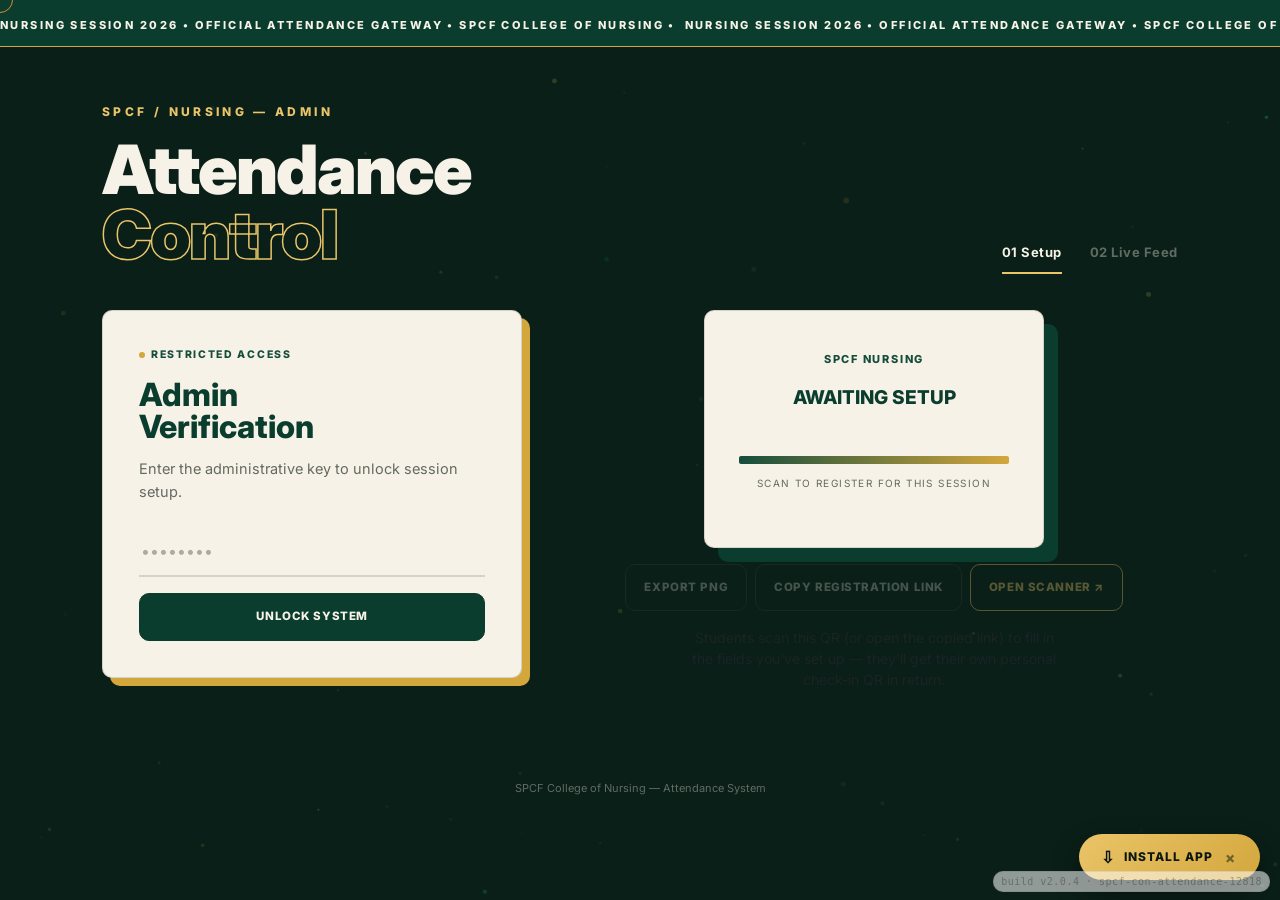
==== commit 15798a3f: "Add files via upload" ====
--- a/index.html
+++ b/index.html
@@ -83,6 +83,14 @@
                 <button type="button" class="btn-link-minimal mt-2" id="addFieldBtn">+ Add Field</button>
               </div>
 
+              <div class="mb-3">
+                <label class="form-label">Time-out Pairing</label>
+                <select class="form-select" id="linkToSelect">
+                  <option value="">— Normal session (no pairing) —</option>
+                </select>
+                <div class="form-text small" style="margin-top:6px;">Leave as normal for time-in sessions. For a time-out session (e.g. "2ND YEAR (OUT)"), choose its match ("2ND YEAR CON") — only students who timed in there can time out here.</div>
+              </div>
+
               <button class="btn btn-primary w-100" id="createSessionBtn">Create Session &amp; Get QR</button>
               <button class="btn-link-minimal mt-2" id="cancelEditBtn" style="display:none;">Cancel edit</button>
 
--- a/css/style.css
+++ b/css/style.css
@@ -158,14 +158,17 @@
 /* ---------- History module ---------- */
 .history-module{ margin-top:26px; padding-top:20px; border-top:1.5px solid var(--line-soft); }
 .history-module h3{ font-size:10.5px; font-weight:800; text-transform:uppercase; letter-spacing:.14em; color:var(--pine); margin-bottom:12px; }
-.history-item{ display:flex; align-items:center; justify-content:space-between; gap:12px; cursor:pointer;
-  padding:14px 16px; border-radius:10px; margin-bottom:8px; background:var(--paper);
-  border:1px solid var(--line-soft); }
+.history-item{ display:block; padding:14px 16px; border-radius:10px; margin-bottom:10px; cursor:pointer;
+  background:var(--paper); border:1px solid var(--line-soft); }
 .history-item.open{ border-left:4px solid var(--gold); background:rgba(212,167,61,0.08); }
-.history-item .hinfo{ display:flex; align-items:center; gap:10px; min-width:0; }
-.history-item .hname{ font-size:13.5px; font-weight:700; color:var(--forest); overflow:hidden; text-overflow:ellipsis; white-space:nowrap; }
-.history-item .hactions{ display:flex; gap:6px; flex-shrink:0; flex-wrap:wrap; justify-content:flex-end; }
-.history-item button{ border:1px solid var(--line-soft); background:var(--paper); color:var(--pine); font-weight:700; font-size:11px; padding:8px 12px; border-radius:8px; }
+.history-item .hinfo{ display:flex; align-items:flex-start; justify-content:space-between; gap:12px;
+  margin-bottom:8px; }
+.history-item .hname{ font-size:15px; font-weight:800; color:var(--ink); line-height:1.35;
+  word-break:break-word; min-width:0; flex:1 1 auto; }
+.history-item .status-pill{ flex-shrink:0; }
+.history-item .hactions{ display:flex; flex-wrap:wrap; gap:8px; }
+.history-item .hactions button{ flex:1 1 auto; min-height:38px; }
+.history-item button{ border:1px solid var(--line-soft); background:var(--paper); color:var(--pine); font-weight:800; font-size:11.5px; padding:8px 14px; border-radius:8px; white-space:nowrap; }
 .history-item button.open-btn{ background:var(--mint); border-color:var(--mint); color:#06251B; }
 .history-item button.close-btn{ background:var(--amber); border-color:var(--amber); color:#fff; }
 .history-item button.ghost-btn{ background:transparent; color:var(--ink-soft); border-color:var(--line-soft); }
@@ -203,6 +206,12 @@
 .status-pill.in::before{ content:""; width:6px; height:6px; border-radius:50%; background:var(--mint); }
 .status-pill.out{ background:rgba(11,23,16,0.08); color:var(--ink-soft); }
 .status-pill.out::before{ content:""; width:6px; height:6px; border-radius:50%; background:#9CA69E; }
+.status-pill.to{ background:rgba(212,167,61,0.2); color:#6B4E0A; }
+.status-pill.to::before{ content:""; width:6px; height:6px; border-radius:50%; background:var(--gold); }
+
+/* Time-out gate bar on the scanner */
+.gate-bar{ background:rgba(212,167,61,0.1); border:1px solid rgba(212,167,61,0.45);
+  border-radius:10px; padding:10px 12px; }
 
 /* ---------- Live feed stats ---------- */
 .stat-line{ display:flex; justify-content:space-between; align-items:center; padding:16px 0; border-bottom:1px solid var(--line-soft); }
@@ -561,7 +570,8 @@
   background:var(--paper); border:1.5px solid var(--gold); border-radius:10px; padding:10px 12px;
 }
 #activeSessionLabel{ font-weight:800; color:var(--forest); font-size:14px; }
-.history-item .hname{ font-size:14.5px; font-weight:800; color:var(--ink); min-width:0; }
+.history-item .hname{ font-size:15.5px; font-weight:800; color:var(--ink); word-break:break-word;
+  white-space:normal; line-height:1.35; }
 
 /* Reset the responsive search-toolbar rule now that it's a styled bar. */
 @media (max-width:575px){
@@ -578,7 +588,7 @@
    .table-frame is fixed-height on desktop; let it breathe on smaller vp. */
 .table-frame{ height:min(560px, 62vh); }
 .table-scroll{ overflow-x:auto; }
-.table-frame table{ min-width:520px; }
+.table-frame table{ min-width:620px; }
 
 /* Admin session rows: stack the name-line above the actions on phones. */
 .history-item{ align-items:stretch; }
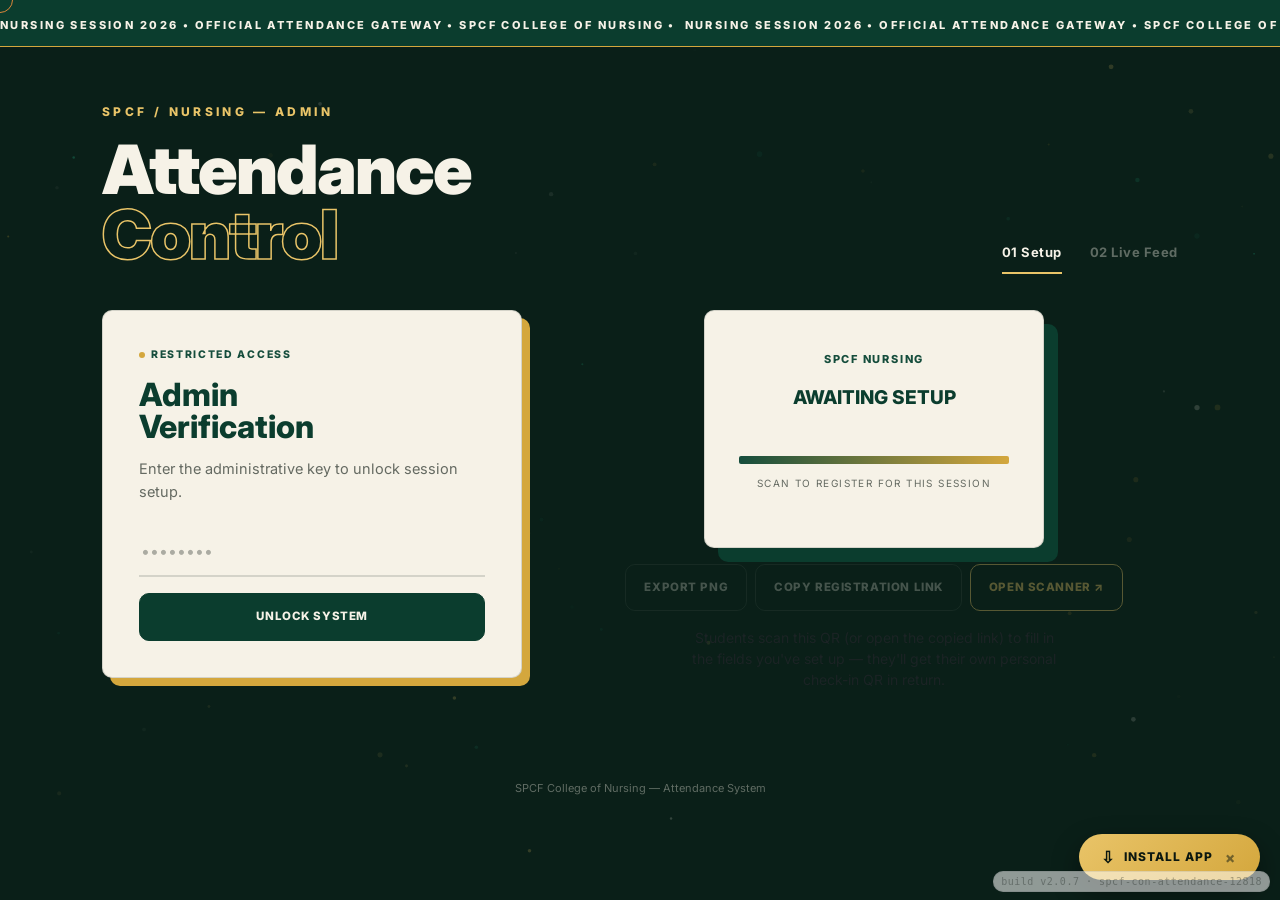
==== commit d485f630: "Add files via upload" ====
--- a/index.html
+++ b/index.html
@@ -100,6 +100,23 @@
                 <button class="btn-link-minimal ms-2" id="toggleActiveBtn">End session</button>
               </div>
 
+              <hr class="my-4">
+              <div class="pair-module">
+                <h3>Connect Time-In ↔ Time-Out</h3>
+                <p class="small text-body-secondary mb-2">One QR works for both. Pick the session students scan at the <b>exit gate</b>, pick the session they must scan at <b>entry</b> first, then press Connect.</p>
+                <div class="mb-2">
+                  <label class="form-label">Time-OUT session (the exit gate)</label>
+                  <select class="form-select" id="pairOutSelect"></select>
+                </div>
+                <div class="mb-3">
+                  <label class="form-label">Time-IN session (students must scan here first)</label>
+                  <select class="form-select" id="pairInSelect"></select>
+                </div>
+                <p class="small text-body-secondary" id="pairLinkHint" style="min-height:1rem;"></p>
+                <button type="button" class="btn btn-primary w-100" id="connectPairBtn">Connect These Two</button>
+                <div id="pairList" class="mt-3"></div>
+              </div>
+
               <div class="history-module">
                 <h3>All Sessions</h3>
                 <div id="historyList"><p class="small text-body-secondary mb-0">No sessions yet.</p></div>
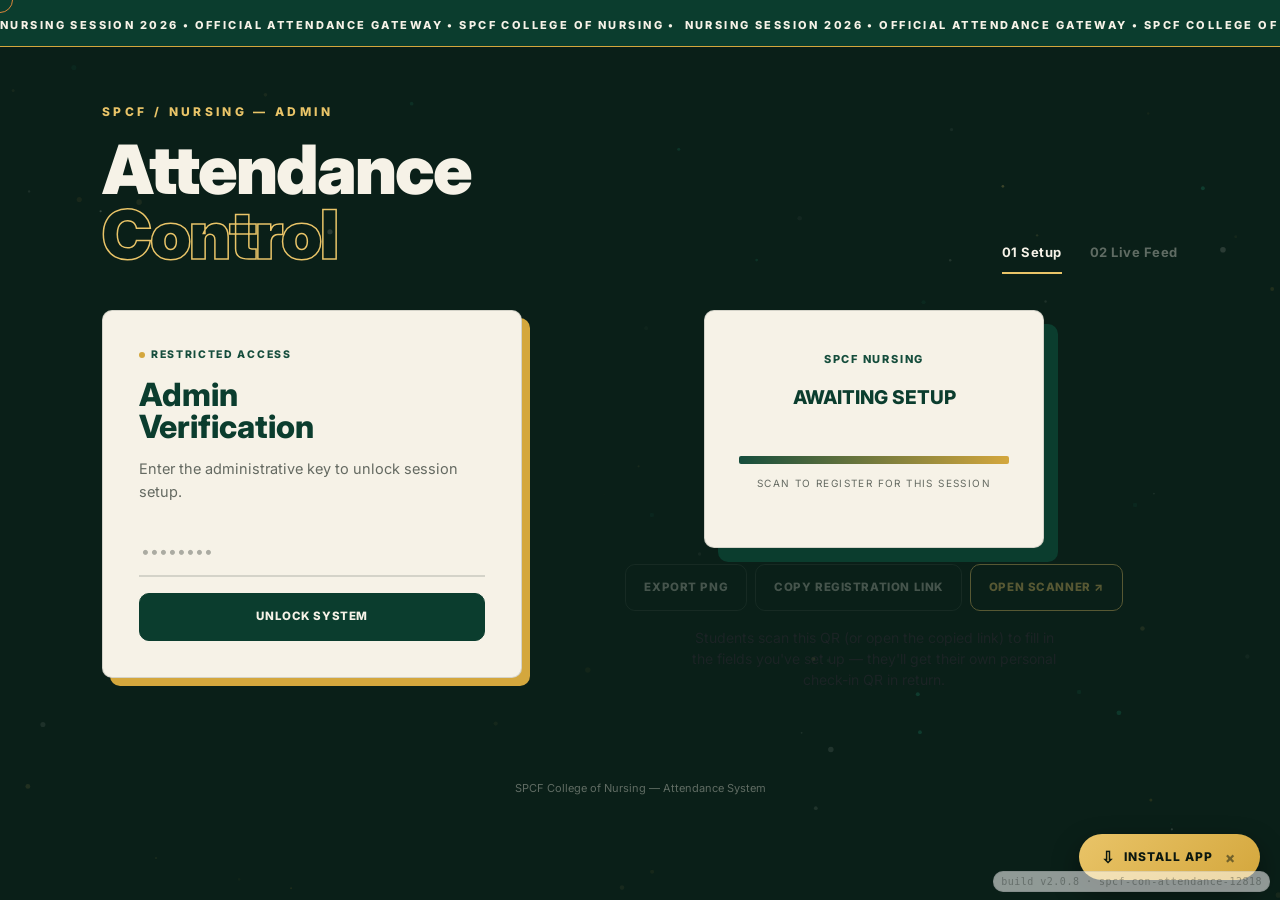
==== commit 54e96434: "Add files via upload" ====
--- a/index.html
+++ b/index.html
@@ -83,14 +83,6 @@
                 <button type="button" class="btn-link-minimal mt-2" id="addFieldBtn">+ Add Field</button>
               </div>
 
-              <div class="mb-3">
-                <label class="form-label">Time-out Pairing</label>
-                <select class="form-select" id="linkToSelect">
-                  <option value="">— Normal session (no pairing) —</option>
-                </select>
-                <div class="form-text small" style="margin-top:6px;">Leave as normal for time-in sessions. For a time-out session (e.g. "2ND YEAR (OUT)"), choose its match ("2ND YEAR CON") — only students who timed in there can time out here.</div>
-              </div>
-
               <button class="btn btn-primary w-100" id="createSessionBtn">Create Session &amp; Get QR</button>
               <button class="btn-link-minimal mt-2" id="cancelEditBtn" style="display:none;">Cancel edit</button>
 
--- a/css/style.css
+++ b/css/style.css
@@ -173,6 +173,11 @@
 .history-item button.close-btn{ background:var(--amber); border-color:var(--amber); color:#fff; }
 .history-item button.ghost-btn{ background:transparent; color:var(--ink-soft); border-color:var(--line-soft); }
 .history-item button.ghost-btn.del{ color:var(--danger); }
+.pair-module{ background:rgba(212,167,61,0.07); border:1.5px solid rgba(212,167,61,.35); border-radius:12px; padding:14px 16px; }
+.pair-module h3{ font-size:10.5px; font-weight:800; text-transform:uppercase; letter-spacing:.14em; color:#8a6d1f; margin-bottom:8px; }
+.history-couple{ display:flex; align-items:center; flex-wrap:wrap; gap:6px; background:var(--paper); border:1px solid var(--line-soft); border-radius:8px; padding:8px 10px; margin-bottom:6px; }
+.history-couple .hname{ font-size:13px; font-weight:700; color:var(--ink); }
+.pair-arrow{ color:var(--gold); font-weight:900; }
 
 /* ---------- QR badge (used on admin + register page) ---------- */
 .badge-box{
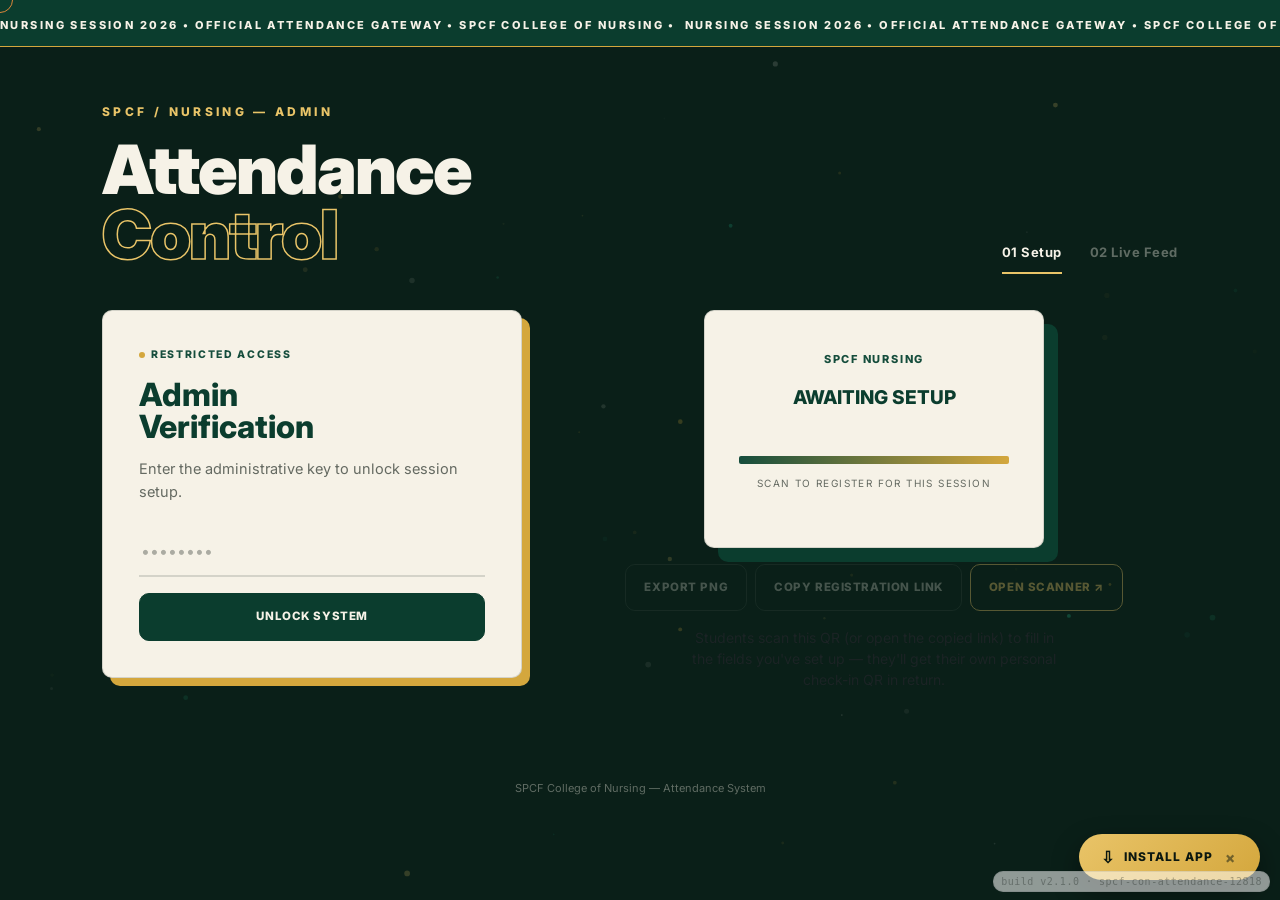
==== commit 170d670f: "Add files via upload" ====
--- a/index.html
+++ b/index.html
@@ -83,6 +83,11 @@
                 <button type="button" class="btn-link-minimal mt-2" id="addFieldBtn">+ Add Field</button>
               </div>
 
+              <div class="form-check mb-3">
+                <input class="form-check-input" type="checkbox" id="withTimeOutCheck">
+                <label class="form-check-label" for="withTimeOutCheck">This session has BOTH time-in and time-out — students fill ONE form, get ONE QR, and use the same QR to enter and to leave.</label>
+              </div>
+
               <button class="btn btn-primary w-100" id="createSessionBtn">Create Session &amp; Get QR</button>
               <button class="btn-link-minimal mt-2" id="cancelEditBtn" style="display:none;">Cancel edit</button>
 
--- a/css/style.css
+++ b/css/style.css
@@ -178,6 +178,13 @@
 .history-couple{ display:flex; align-items:center; flex-wrap:wrap; gap:6px; background:var(--paper); border:1px solid var(--line-soft); border-radius:8px; padding:8px 10px; margin-bottom:6px; }
 .history-couple .hname{ font-size:13px; font-weight:700; color:var(--ink); }
 .pair-arrow{ color:var(--gold); font-weight:900; }
+.qr-role-pill{ display:inline-block; margin-bottom:10px; padding:5px 16px; border-radius:999px; font-size:12px; font-weight:800; letter-spacing:.14em; background:var(--forest); color:#fff; }
+.qr-role-pill.out{ background:var(--gold); color:#06251B; }
+.qr-flip-hint{ font-size:11px; color:var(--ink-soft); margin:8px 0 0; text-align:center; }
+.flip-card{ position:relative; width:260px; height:260px; margin:0 auto; perspective:1200px; cursor:pointer; transform-style:preserve-3d; transition:transform .55s cubic-bezier(.2,.7,.2,1); }
+.flip-card.flipped{ transform:rotateY(180deg); }
+.flip-face{ position:absolute; inset:0; backface-visibility:hidden; -webkit-backface-visibility:hidden; display:flex; align-items:center; justify-content:center; }
+.flip-back{ transform:rotateY(180deg); }
 
 /* ---------- QR badge (used on admin + register page) ---------- */
 .badge-box{
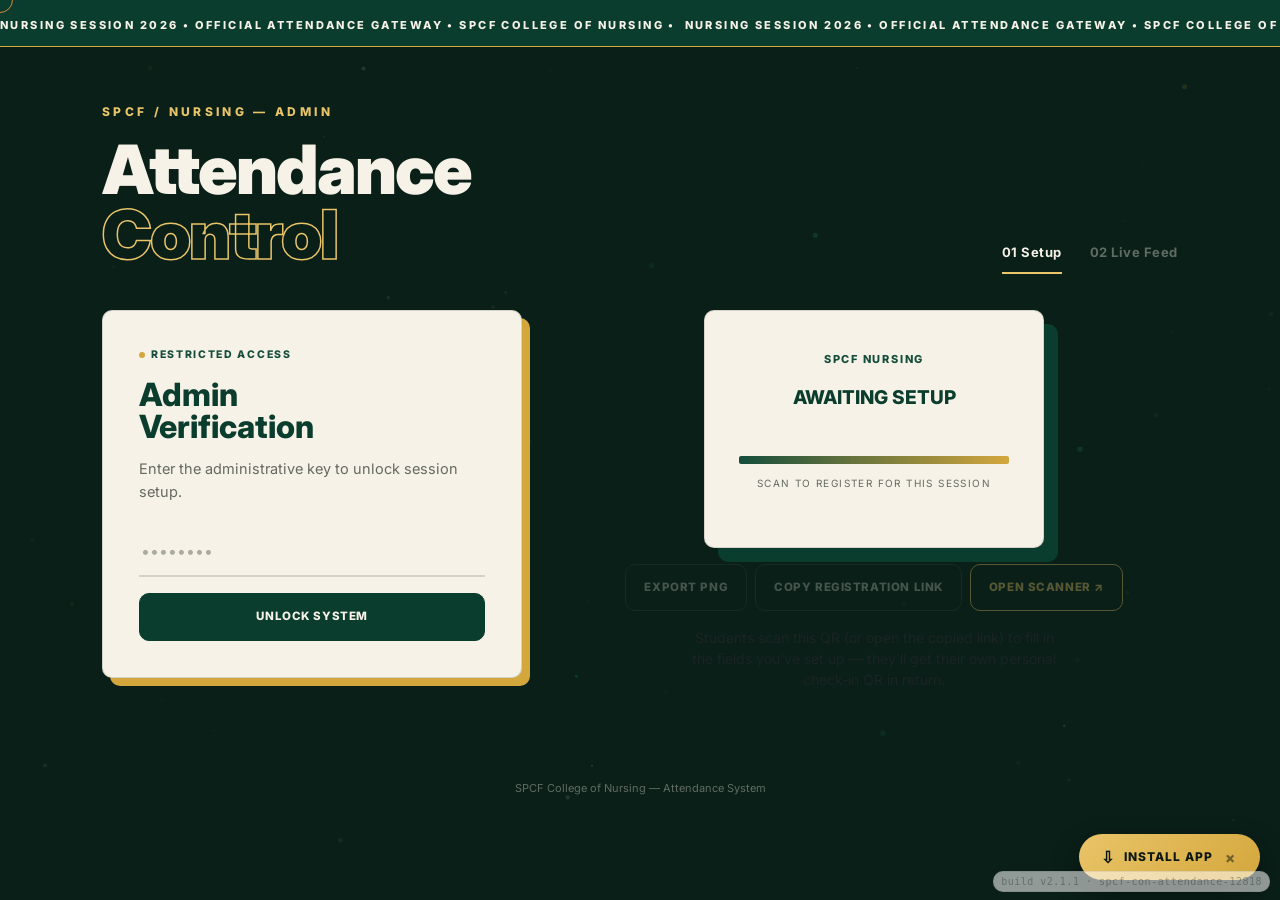
==== commit 23419570: "Add files via upload" ====
--- a/index.html
+++ b/index.html
@@ -82,11 +82,7 @@
                 <div id="fieldsEditor"></div>
                 <button type="button" class="btn-link-minimal mt-2" id="addFieldBtn">+ Add Field</button>
               </div>
-
-              <div class="form-check mb-3">
-                <input class="form-check-input" type="checkbox" id="withTimeOutCheck">
-                <label class="form-check-label" for="withTimeOutCheck">This session has BOTH time-in and time-out — students fill ONE form, get ONE QR, and use the same QR to enter and to leave.</label>
-              </div>
+              <p class="small text-body-secondary mb-3">Every session has BOTH time-in and time-out — students fill one form and get one flipping QR (TIME IN ⇄ TIME OUT). First scan checks in, second scan checks out, and only those who checked in can check out.</p>
 
               <button class="btn btn-primary w-100" id="createSessionBtn">Create Session &amp; Get QR</button>
               <button class="btn-link-minimal mt-2" id="cancelEditBtn" style="display:none;">Cancel edit</button>
@@ -95,23 +91,6 @@
                 <span class="status-pill in" id="sessionStatusPill">Active</span>
                 <span class="text-body ms-2" id="activeSessionLabel"></span>
                 <button class="btn-link-minimal ms-2" id="toggleActiveBtn">End session</button>
-              </div>
-
-              <hr class="my-4">
-              <div class="pair-module">
-                <h3>Connect Time-In ↔ Time-Out</h3>
-                <p class="small text-body-secondary mb-2">One QR works for both. Pick the session students scan at the <b>exit gate</b>, pick the session they must scan at <b>entry</b> first, then press Connect.</p>
-                <div class="mb-2">
-                  <label class="form-label">Time-OUT session (the exit gate)</label>
-                  <select class="form-select" id="pairOutSelect"></select>
-                </div>
-                <div class="mb-3">
-                  <label class="form-label">Time-IN session (students must scan here first)</label>
-                  <select class="form-select" id="pairInSelect"></select>
-                </div>
-                <p class="small text-body-secondary" id="pairLinkHint" style="min-height:1rem;"></p>
-                <button type="button" class="btn btn-primary w-100" id="connectPairBtn">Connect These Two</button>
-                <div id="pairList" class="mt-3"></div>
               </div>
 
               <div class="history-module">
